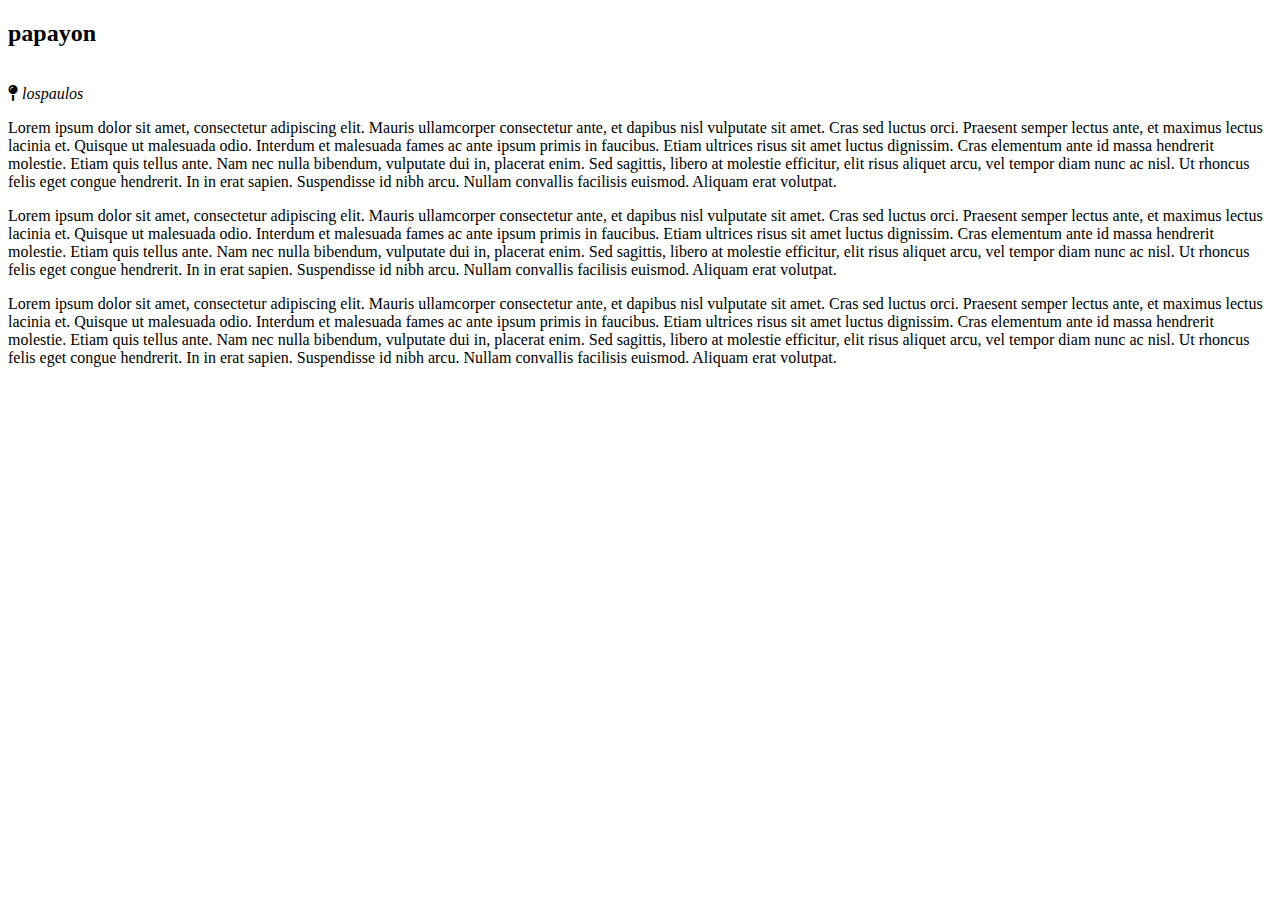
==== ProyectoWeb/restaurantes/papayon.html @ 10b68c64 "keku" ====
<!DOCTYPE html>
<html >
<head>
    <meta charset="UTF-8">
    <title>Las mejores pizzas de Temuco</title>
    <link rel="stylesheet" href="../font-awesome/css/all.css">
    <link rel="stylesheet" href="../https://necolas.github.io/normalize.css/8.0.1/normalize.css">
    <link href="../assets/css/main.css" rel="stylesheet">
</head>
<body>
    <!--aqui van los comentarios en html-->
    <div class="container">
        <div class="content">
            <header>
                <h2>papayon</h2>
            </header>
            <section>
                <img src="" alt="">
                <div class="text">
                    <address>
                        <i class="fa-solid fa-map-pin"></i>
                        lospaulos
                    </address>
                    <p>
                        Lorem ipsum dolor sit amet, consectetur adipiscing elit. Mauris ullamcorper consectetur ante, et dapibus nisl vulputate sit amet. Cras sed luctus orci. Praesent semper lectus ante, et maximus lectus lacinia et. Quisque ut malesuada odio. Interdum et malesuada fames ac ante ipsum primis in faucibus. Etiam ultrices risus sit amet luctus dignissim. Cras elementum ante id massa hendrerit molestie.
                        
                        
                        Etiam quis tellus ante. Nam nec nulla 
                        
                        bibendum, vulputate dui in, placerat enim. Sed sagittis, libero at molestie efficitur, elit risus aliquet arcu, vel tempor diam nunc ac nisl. Ut rhoncus felis eget congue hendrerit. In in erat sapien. Suspendisse id nibh arcu. Nullam convallis facilisis euismod. Aliquam erat volutpat.

                    </p>
                    <p>
                        Lorem ipsum dolor sit amet, consectetur adipiscing elit. Mauris ullamcorper consectetur ante, et dapibus nisl vulputate sit amet. Cras sed luctus orci. Praesent semper lectus ante, et maximus lectus lacinia et. Quisque ut malesuada odio. Interdum et malesuada fames ac ante ipsum primis in faucibus. Etiam ultrices risus sit amet luctus dignissim. Cras elementum ante id massa hendrerit molestie. Etiam quis tellus ante. Nam nec nulla bibendum, vulputate dui in, placerat enim. Sed sagittis, libero at molestie efficitur, elit risus aliquet arcu, vel tempor diam nunc ac nisl. Ut rhoncus felis eget congue hendrerit. In in erat sapien. Suspendisse id nibh arcu. Nullam convallis facilisis euismod. Aliquam erat volutpat.

                    </p>
                    <p>
                        Lorem ipsum dolor sit amet, consectetur adipiscing elit. Mauris ullamcorper consectetur ante, et dapibus nisl vulputate sit amet. Cras sed luctus orci. Praesent semper lectus ante, et maximus lectus lacinia et. Quisque ut malesuada odio. Interdum et malesuada fames ac ante ipsum primis in faucibus. Etiam ultrices risus sit amet luctus dignissim. Cras elementum ante id massa hendrerit molestie. Etiam quis tellus ante. Nam nec nulla bibendum, vulputate dui in, placerat enim. Sed sagittis, libero at molestie efficitur, elit risus aliquet arcu, vel tempor diam nunc ac nisl. Ut rhoncus felis eget congue hendrerit. In in erat sapien. Suspendisse id nibh arcu. Nullam convallis facilisis euismod. Aliquam erat volutpat.

                    </p>
                </div>
            </section>
        </div>
    </div>
</body>
</html>
---- ProyectoWeb/assets/css/main.css ----
/*aqui van los comentarios en css */
 .red{
     color: white;
     width: 100px;  
     height: 200px;
     background-color: rgb(21, 0, 255)
    
 }
 #boton-pago{
     background-color: yellow;

 }
 td{
    border: solid 1px;
 }
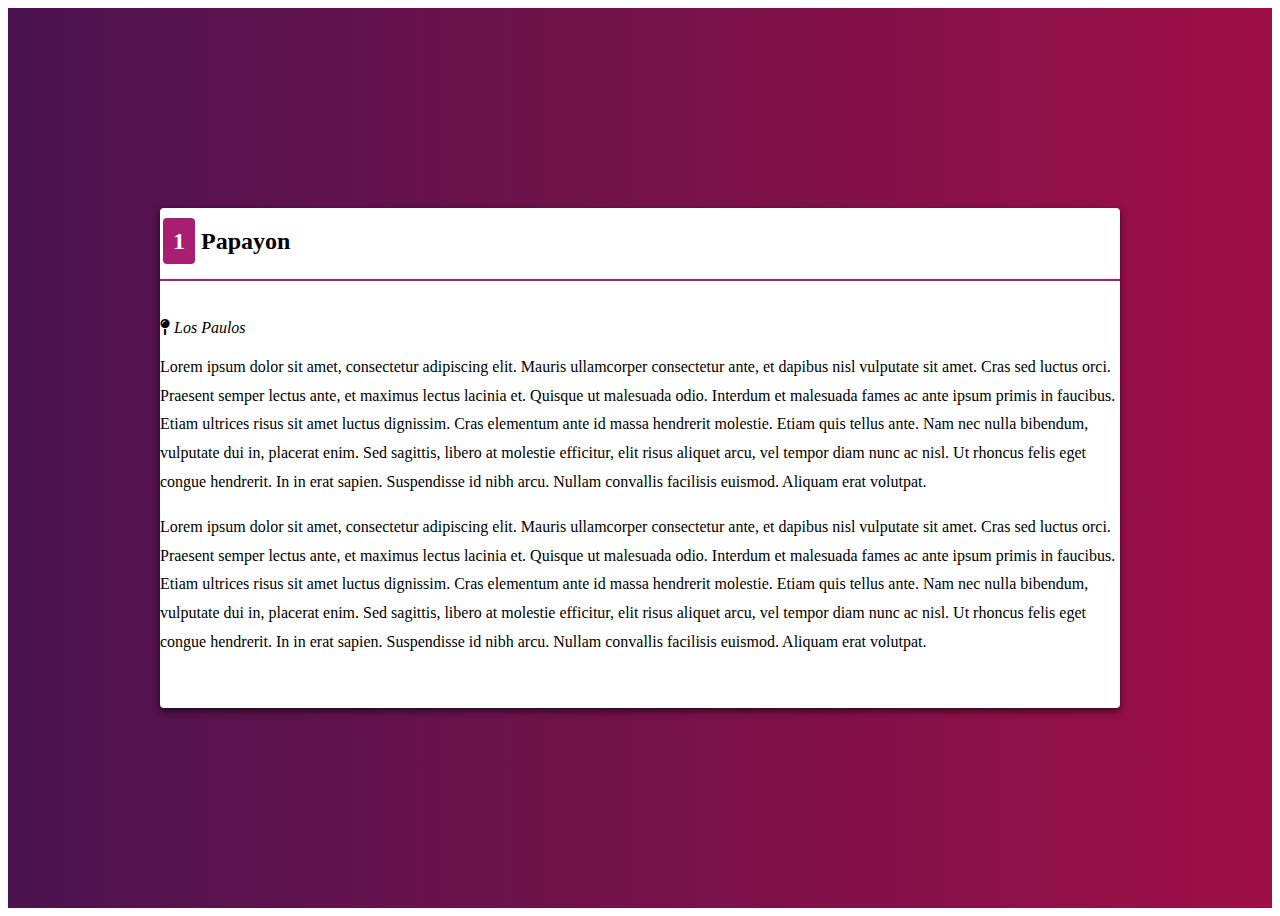
==== commit 0160bb2e: "mejora css" ====
--- a/ProyectoWeb/restaurantes/papayon.html
+++ b/ProyectoWeb/restaurantes/papayon.html
@@ -4,37 +4,33 @@
     <meta charset="UTF-8">
     <title>Las mejores pizzas de Temuco</title>
     <link rel="stylesheet" href="../font-awesome/css/all.css">
-    <link rel="stylesheet" href="../https://necolas.github.io/normalize.css/8.0.1/normalize.css">
+    <link rel="stylesheet" href="https://necolas.github.io/normalize.css/8.0.1/normalize.css">
     <link href="../assets/css/main.css" rel="stylesheet">
+    
+    
 </head>
 <body>
     <!--aqui van los comentarios en html-->
     <div class="container">
         <div class="content">
-            <header>
-                <h2>papayon</h2>
+            <header>              
+                <h2 class="title-item">
+                    <span class="position">1</span>
+                    Papayon
+                </h2>
             </header>
             <section>
                 <img src="" alt="">
                 <div class="text">
                     <address>
                         <i class="fa-solid fa-map-pin"></i>
-                        lospaulos
+                        Los Paulos
                     </address>
-                    <p>
-                        Lorem ipsum dolor sit amet, consectetur adipiscing elit. Mauris ullamcorper consectetur ante, et dapibus nisl vulputate sit amet. Cras sed luctus orci. Praesent semper lectus ante, et maximus lectus lacinia et. Quisque ut malesuada odio. Interdum et malesuada fames ac ante ipsum primis in faucibus. Etiam ultrices risus sit amet luctus dignissim. Cras elementum ante id massa hendrerit molestie.
-                        
-                        
-                        Etiam quis tellus ante. Nam nec nulla 
-                        
-                        bibendum, vulputate dui in, placerat enim. Sed sagittis, libero at molestie efficitur, elit risus aliquet arcu, vel tempor diam nunc ac nisl. Ut rhoncus felis eget congue hendrerit. In in erat sapien. Suspendisse id nibh arcu. Nullam convallis facilisis euismod. Aliquam erat volutpat.
-
-                    </p>
-                    <p>
+                    <p class="paragraph">
                         Lorem ipsum dolor sit amet, consectetur adipiscing elit. Mauris ullamcorper consectetur ante, et dapibus nisl vulputate sit amet. Cras sed luctus orci. Praesent semper lectus ante, et maximus lectus lacinia et. Quisque ut malesuada odio. Interdum et malesuada fames ac ante ipsum primis in faucibus. Etiam ultrices risus sit amet luctus dignissim. Cras elementum ante id massa hendrerit molestie. Etiam quis tellus ante. Nam nec nulla bibendum, vulputate dui in, placerat enim. Sed sagittis, libero at molestie efficitur, elit risus aliquet arcu, vel tempor diam nunc ac nisl. Ut rhoncus felis eget congue hendrerit. In in erat sapien. Suspendisse id nibh arcu. Nullam convallis facilisis euismod. Aliquam erat volutpat.
 
                     </p>
-                    <p>
+                    <p class="paragraph">
                         Lorem ipsum dolor sit amet, consectetur adipiscing elit. Mauris ullamcorper consectetur ante, et dapibus nisl vulputate sit amet. Cras sed luctus orci. Praesent semper lectus ante, et maximus lectus lacinia et. Quisque ut malesuada odio. Interdum et malesuada fames ac ante ipsum primis in faucibus. Etiam ultrices risus sit amet luctus dignissim. Cras elementum ante id massa hendrerit molestie. Etiam quis tellus ante. Nam nec nulla bibendum, vulputate dui in, placerat enim. Sed sagittis, libero at molestie efficitur, elit risus aliquet arcu, vel tempor diam nunc ac nisl. Ut rhoncus felis eget congue hendrerit. In in erat sapien. Suspendisse id nibh arcu. Nullam convallis facilisis euismod. Aliquam erat volutpat.
 
                     </p>
--- a/ProyectoWeb/assets/css/main.css
+++ b/ProyectoWeb/assets/css/main.css
@@ -1,15 +1,80 @@
-/*aqui van los comentarios en css */
- .red{
-     color: white;
-     width: 100px;  
-     height: 200px;
-     background-color: rgb(21, 0, 255)
-    
+/*
+negro: #080705
+gris: #40434E
+rojo: #702632
+rojo claro: #702632
+crema: #F1BF98
+
+*/
+a{
+    text-decoration: none;
+    color:#bf0076
+}
+.tittle{
+    text-transform: uppercase;
+}
+.container{
+
+    background: #4b134f;  /* fallback for old browsers */
+    background: -webkit-linear-gradient(to right, #4b134f, #9e0f46);  /* Chrome 10-25, Safari 5.1-6 */
+    background: linear-gradient(to right, #4b134f, #9e0f46); /* W3C, IE 10+/ Edge, Firefox 16+, Chrome 26+, Opera 12+, Safari 7+ */
+    height: 100vh;
+
+    /*centramos el div con flexbox*/
+    display: flex;
+    align-items: center;
+    justify-content: center;
+}
+.content{
+    max-width: 960px;
+    max-height: 500px;
+    width: 100%; /*100% del contenedor en el que está dentro*/
+    height: 100%;
+    background-color: white;
+    /*SOMBRAS: box-shadow: diferenciaHorizontal diferenciaVertical desenfoque amplitud color  */
+    box-shadow: 0px 3px 6px rgba(0, 0, 0, 0.16), 0 3px 6px rgba(0, 0, 0, 0.50) ;
+    border-radius: 4px;
+
+}
+.paragraph{
+    line-height: 1.8em;
+    font-weight: 200;
+
+}
+
+ .table{
+    width: 100%;
+    border-spacing: 0;  
  }
- #boton-pago{
-     background-color: yellow;
+ .table td, .table th{
+    padding: 1em;
+    text-align: left;
+ }
+ td{
+    text-transform: capitalize;
+ }
+ .table tr:nth-child(even){
+    background-color:#f3e5f5 ;
+ }
+ .fa-star{
+    color: #ffc400;
 
  }
- td{
-    border: solid 1px;
+ .title-item{
+    /*border-bottom-style: solid;
+    border-width: 2px;
+    border-color: #c6426e;*/
+
+
+    border-bottom: solid 2px #a71e72;
+    padding-bottom: 1em;
+
+ }
+ .position{
+    background-color:#a71e72 ;
+    color: white;
+    padding: 10px;
+    border-radius: 4px;
+    margin-left: 3px;
+    
  }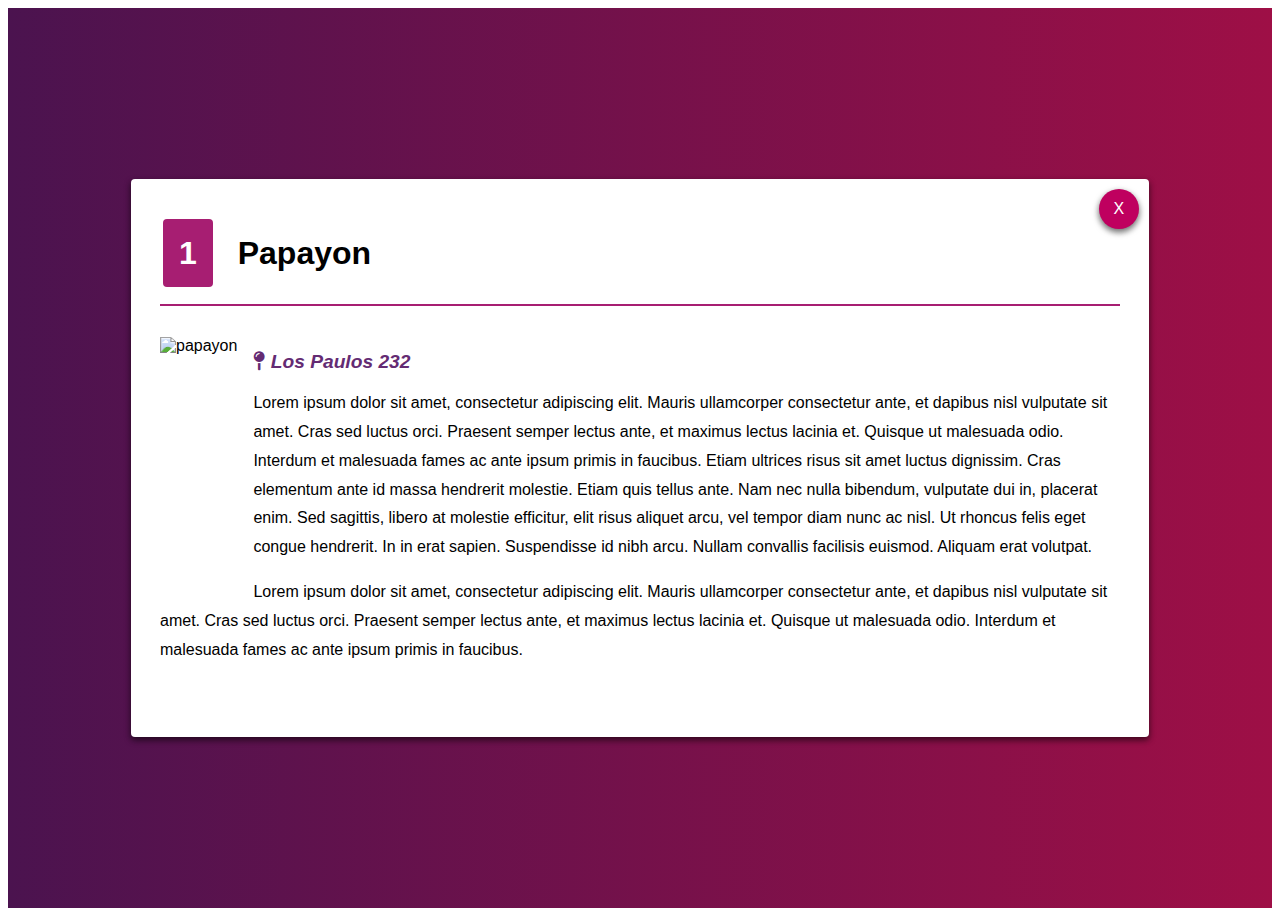
==== commit 06a2a355: "mejores pisas" ====
--- a/ProyectoWeb/restaurantes/papayon.html
+++ b/ProyectoWeb/restaurantes/papayon.html
@@ -2,17 +2,24 @@
 <html >
 <head>
     <meta charset="UTF-8">
+    <meta name="viewport" content="width=device-width,initial-scale=1.0">
     <title>Las mejores pizzas de Temuco</title>
     <link rel="stylesheet" href="../font-awesome/css/all.css">
     <link rel="stylesheet" href="https://necolas.github.io/normalize.css/8.0.1/normalize.css">
     <link href="../assets/css/main.css" rel="stylesheet">
-    
-    
+    <link rel="stylesheet" href="https://cdnjs.cloudflare.com/ajax/libs/animate.css/4.1.1/animate.min.css">
+    <link rel="shortcut icon" href="#">    
 </head>
 <body>
     <!--aqui van los comentarios en html-->
     <div class="container">
-        <div class="content">
+        <div class="content animate__animated animate__fadeInDown">
+            <div class="actions">
+                <a href="../" class="close">
+                    <span>X</span>
+                </a>
+
+            </div>
             <header>              
                 <h2 class="title-item">
                     <span class="position">1</span>
@@ -20,23 +27,24 @@
                 </h2>
             </header>
             <section>
-                <img src="" alt="">
+                <img src="/assets/images/papayon.jpg" class="main-image" alt="papayon">
                 <div class="text">
-                    <address>
+                    <address class="address">
                         <i class="fa-solid fa-map-pin"></i>
-                        Los Paulos
+                        Los Paulos 232
                     </address>
                     <p class="paragraph">
                         Lorem ipsum dolor sit amet, consectetur adipiscing elit. Mauris ullamcorper consectetur ante, et dapibus nisl vulputate sit amet. Cras sed luctus orci. Praesent semper lectus ante, et maximus lectus lacinia et. Quisque ut malesuada odio. Interdum et malesuada fames ac ante ipsum primis in faucibus. Etiam ultrices risus sit amet luctus dignissim. Cras elementum ante id massa hendrerit molestie. Etiam quis tellus ante. Nam nec nulla bibendum, vulputate dui in, placerat enim. Sed sagittis, libero at molestie efficitur, elit risus aliquet arcu, vel tempor diam nunc ac nisl. Ut rhoncus felis eget congue hendrerit. In in erat sapien. Suspendisse id nibh arcu. Nullam convallis facilisis euismod. Aliquam erat volutpat.
 
                     </p>
                     <p class="paragraph">
-                        Lorem ipsum dolor sit amet, consectetur adipiscing elit. Mauris ullamcorper consectetur ante, et dapibus nisl vulputate sit amet. Cras sed luctus orci. Praesent semper lectus ante, et maximus lectus lacinia et. Quisque ut malesuada odio. Interdum et malesuada fames ac ante ipsum primis in faucibus. Etiam ultrices risus sit amet luctus dignissim. Cras elementum ante id massa hendrerit molestie. Etiam quis tellus ante. Nam nec nulla bibendum, vulputate dui in, placerat enim. Sed sagittis, libero at molestie efficitur, elit risus aliquet arcu, vel tempor diam nunc ac nisl. Ut rhoncus felis eget congue hendrerit. In in erat sapien. Suspendisse id nibh arcu. Nullam convallis facilisis euismod. Aliquam erat volutpat.
+                        Lorem ipsum dolor sit amet, consectetur adipiscing elit. Mauris ullamcorper consectetur ante, et dapibus nisl vulputate sit amet. Cras sed luctus orci. Praesent semper lectus ante, et maximus lectus lacinia et. Quisque ut malesuada odio. Interdum et malesuada fames ac ante ipsum primis in faucibus. 
 
                     </p>
                 </div>
             </section>
         </div>
     </div>
+    <script src="../javascript/main.js"></script>
 </body>
 </html>--- a/ProyectoWeb/assets/css/main.css
+++ b/ProyectoWeb/assets/css/main.css
@@ -1,80 +1,197 @@
 /*
-negro: #080705
-gris: #40434E
-rojo: #702632
-rojo claro: #702632
-crema: #F1BF98
+vw: viewport width
+vh: viewport height
+em: relativo a la fuente del elemento padre
+rem: relativo a la fuente raiz
 
+icons css: https://fontawesome.com
+
+animaciones: https://animate.style
+
+position:static,relative,absolute,fixed,sticky
+
+
+
+(fixed = relativo al viewport(lo que vemos en pantalla))
+(absolute = relativo al contenedor mas cercano)
+(sticky = relativo al user scroll position)
 */
-a{
-    text-decoration: none;
-    color:#bf0076
+body {
+   font-family: 'Trebuchet MS', 'Lucida Sans Unicode', 'Lucida Grande', 'Lucida Sans', Arial, sans-serif;
 }
-.tittle{
-    text-transform: uppercase;
+
+a {
+   text-decoration: none;
+   color: #bf0076
 }
-.container{
+a:hover{
+   opacity: 0.6;
+}
+img{
+   max-width: 100%;
+}
 
-    background: #4b134f;  /* fallback for old browsers */
-    background: -webkit-linear-gradient(to right, #4b134f, #9e0f46);  /* Chrome 10-25, Safari 5.1-6 */
-    background: linear-gradient(to right, #4b134f, #9e0f46); /* W3C, IE 10+/ Edge, Firefox 16+, Chrome 26+, Opera 12+, Safari 7+ */
-    height: 100vh;
+.tittle {
+   text-transform: uppercase;
+   text-align: center;
+   margin-top: 50px;
+}
 
-    /*centramos el div con flexbox*/
-    display: flex;
-    align-items: center;
-    justify-content: center;
+.container {
+
+   background: #4b134f;
+   /* fallback for old browsers */
+   background: -webkit-linear-gradient(to right, #4b134f, #9e0f46);
+   /* Chrome 10-25, Safari 5.1-6 */
+   background: linear-gradient(to right, #4b134f, #9e0f46);
+   /* W3C, IE 10+/ Edge, Firefox 16+, Chrome 26+, Opera 12+, Safari 7+ */
+   height: 100vh;
+
+   /*centramos el div con flexbox*/
+   display: flex;
+   align-items: center;
+   justify-content: center;
+}
+
+.content {
+   max-width: 960px;
+   height: 80vh;
+   width: 100%;
+   /*100% del contenedor en el que está dentro*/
+   background-color: white;
+   /*SOMBRAS: box-shadow: diferenciaHorizontal diferenciaVertical desenfoque amplitud color  */
+   box-shadow: 0px 3px 6px rgba(0, 0, 0, 0.16), 0 3px 6px rgba(0, 0, 0, 0.50);
+   border-radius: 4px;
+   position: relative;
+   
+   overflow: scroll;   
 }
 .content{
-    max-width: 960px;
-    max-height: 500px;
-    width: 100%; /*100% del contenedor en el que está dentro*/
-    height: 100%;
-    background-color: white;
-    /*SOMBRAS: box-shadow: diferenciaHorizontal diferenciaVertical desenfoque amplitud color  */
-    box-shadow: 0px 3px 6px rgba(0, 0, 0, 0.16), 0 3px 6px rgba(0, 0, 0, 0.50) ;
-    border-radius: 4px;
+   padding:1em ;
+}
+td{
+   display: block;
+   width: 100%;
+}
+td:nth-of-type(1){
+   font-size: 1.5em;
+   font-weight: bold;
+   color: #642b73;
+}
+th{
+   display: none;
+}
+.actions{
+   position: absolute;
+   right: 10px;
+   top: 10px;
 
 }
-.paragraph{
-    line-height: 1.8em;
-    font-weight: 200;
+.close{
+   height: 40px;
+   width: 40px;
+   color: white;
+   border-radius: 50%;
+   background-color:#bf005f;
+   display: inline-block;
+   box-shadow: 0px 3px 6px rgba(0, 0, 0, 0.16), 0 3px 6px rgba(0, 0, 0, 0.50);
+   font-weight: 300;
+   cursor:pointer ;
+   display: flex;
+   align-items: center;
+   justify-content: center;
+
 
 }
 
- .table{
-    width: 100%;
-    border-spacing: 0;  
- }
- .table td, .table th{
-    padding: 1em;
-    text-align: left;
- }
- td{
-    text-transform: capitalize;
- }
- .table tr:nth-child(even){
-    background-color:#f3e5f5 ;
- }
- .fa-star{
-    color: #ffc400;
+.paragraph {
+   line-height: 1.8em;
+   font-weight: 200;
 
- }
- .title-item{
-    /*border-bottom-style: solid;
+}
+
+.table {
+   font-size: 17px;
+   font-style: italic;
+   width: 100%;
+   border-spacing: 0;
+   margin-top: 50px;
+
+}
+
+.table td,
+.table th {
+   padding: 1em;
+   text-align: left;
+}
+
+td {
+   text-transform: capitalize;
+}
+
+.table tr:nth-child(even) {
+   background-color: #f3e5f5;
+}
+
+.fa-star {
+   color: #ffc400;
+
+}
+
+.title-item {
+   /*border-bottom-style: solid;
     border-width: 2px;
     border-color: #c6426e;*/
 
 
-    border-bottom: solid 2px #a71e72;
-    padding-bottom: 1em;
+   border-bottom: solid 2px #a71e72;
+   padding-bottom: 1em;
+   font-size: 2em;
 
- }
- .position{
-    background-color:#a71e72 ;
-    color: white;
-    padding: 10px;
-    border-radius: 4px;
-    margin-left: 3px;
-    
- }+}
+
+.position {
+   background-color: #a71e72;
+   color: white;
+   padding: 0.5em;
+   border-radius: 4px;
+   margin-left: 3px;
+   margin-right: 0.5em;
+
+}
+.address{
+   font-weight: bold;
+   color: #642b73;
+   font-size: 1.2em;
+   margin-top: 1em ;
+   display: inline-block;
+
+}
+.main-image{
+   float: left;
+   margin-right: 1em;
+   margin-top: 0.3em;
+   height: 250px;
+}
+@media(min-width:900px){
+   .content{
+      padding: 1.8em;
+      overflow:hidden;   
+   }
+   td{
+      display: table-cell;
+      width: auto;
+   }
+   td:nth-of-type(1){
+      font-size: 1em;
+   }
+   th{
+      display: table-cell;
+   }
+
+}
+@media (min-height:550px) {
+   .content{
+      height: 500px;
+   }
+}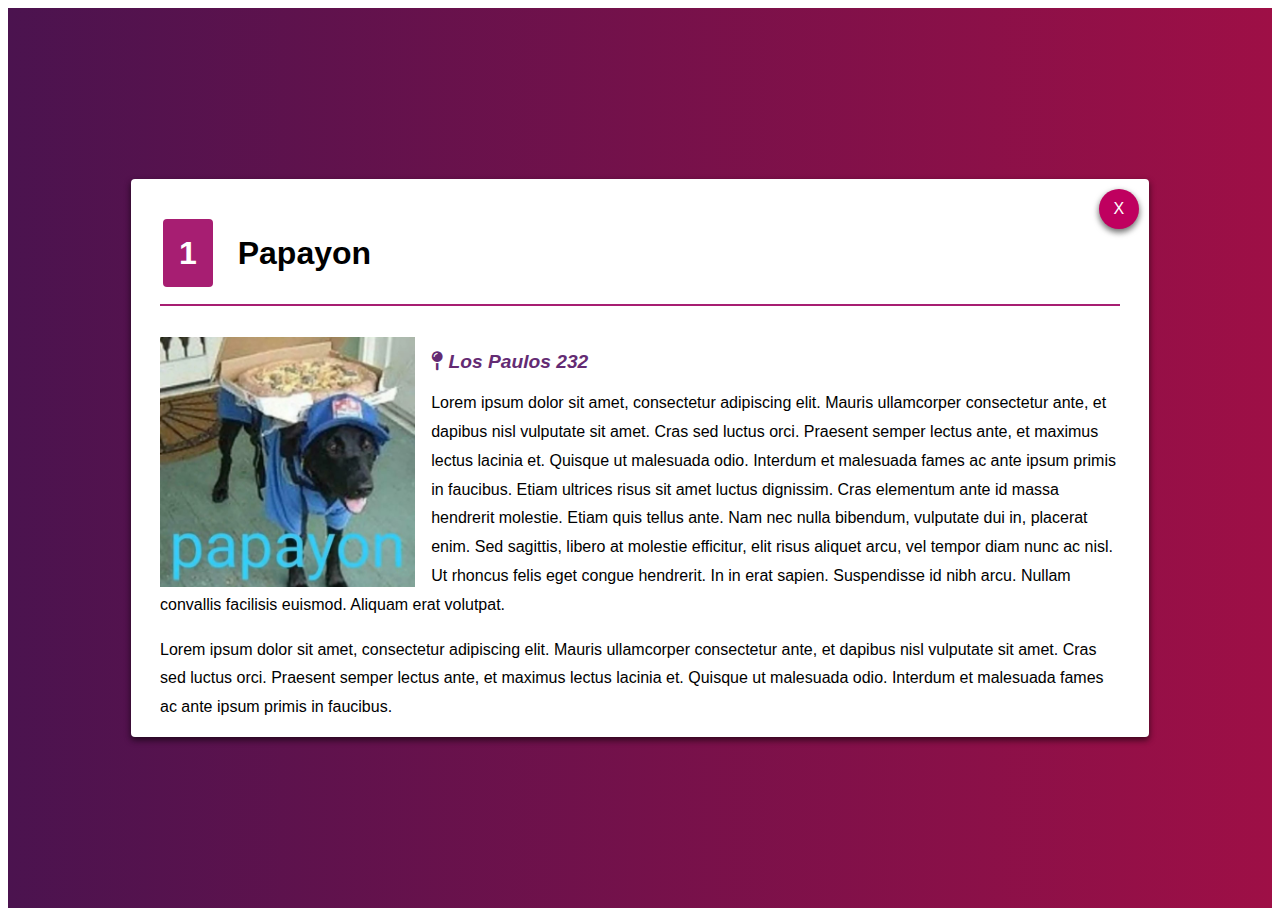
==== commit 188a56e1: "papayon" ====
--- a/ProyectoWeb/restaurantes/papayon.html
+++ b/ProyectoWeb/restaurantes/papayon.html
@@ -27,7 +27,7 @@
                 </h2>
             </header>
             <section>
-                <img src="/assets/images/papayon.jpg" class="main-image" alt="papayon">
+                <img src="../assets/images/papayon.jpg" class="main-image" alt="papayon">
                 <div class="text">
                     <address class="address">
                         <i class="fa-solid fa-map-pin"></i>
